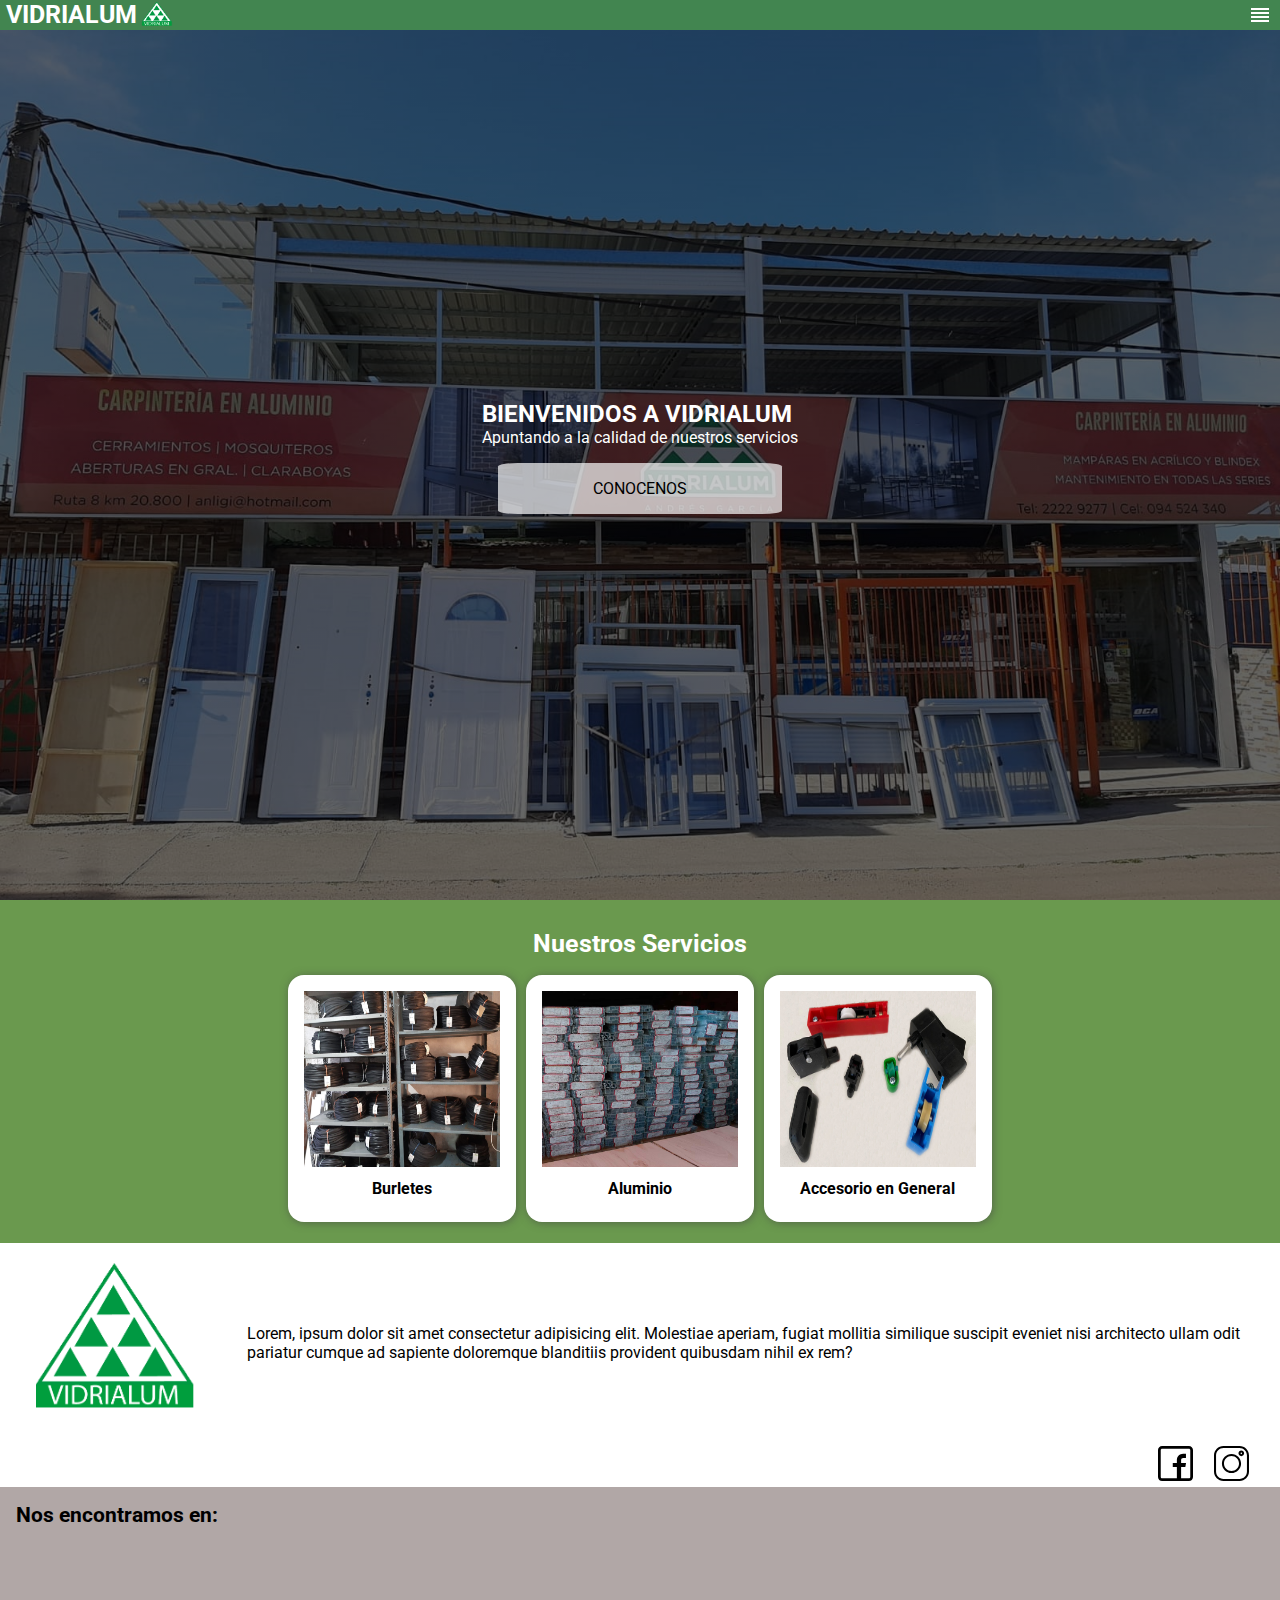
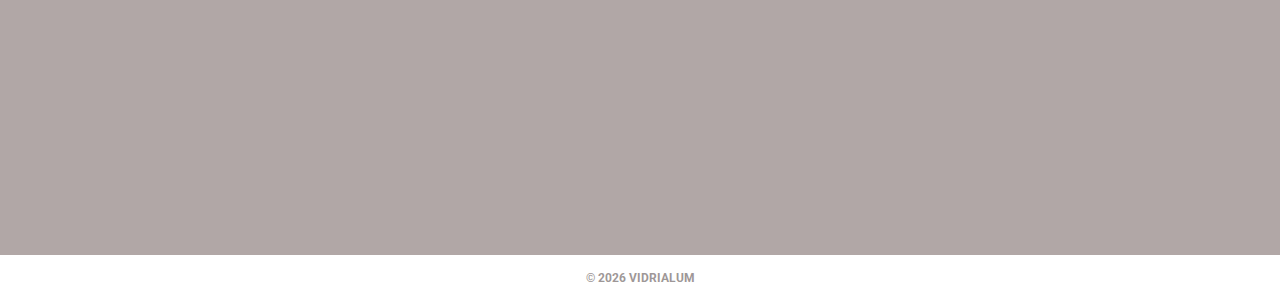
==== index.html @ 5ba5bc5e "Primer commit" ====
<!DOCTYPE html>
<html lang="es">
  <head>
    <meta charset="UTF-8" />
    <meta http-equiv="X-UA-Compatible" content="IE=edge" />
    <meta name="viewport" content="width=device-width, initial-scale=1.0" />
    <title>VIDRIALUM</title>
    <link rel="stylesheet" href="./assets/styles/style.css" />
    <link
      rel="shortcut icon"
      href="./assets/media/VIDRIALUM.png"
      type="image/x-icon"
    />
  </head>
  <body>
    <header class="header">
      <div class="title-container">
        <h1 class="title">
          VIDRIALUM
          <img src="./assets/media/VIDRIALUM.png" alt="" id="img-title" />
        </h1>
        <span class="open-nav">
          <img src="./assets/media/butons/menu1.svg" alt="" />
        </span>
      </div>
      <nav class="nav">
        <ul>
          <li><a class="nav-link" href="./industria.html"> INDUSTRIA </a></li>
          <li><a class="nav-link" href="./empresa.html"> EMPRESA </a></li>
          <li><a class="nav-link" href="./trabajos.html"> TRABAJOS </a></li>
          <li><a class="nav-link" href="./contacto.html"> CONTACTO </a></li>
        </ul>
      </nav>
    </header>

    <section id="main-picture">
      <div class="greeting">
        <h2>BIENVENIDOS A VIDRIALUM</h2>
        <p>Apuntando a la calidad de nuestros servicios</p>
        <a href="https://youtu.be/66mje2GTXdc" target="_blank" class="button"
          >CONOCENOS</a
        >
      </div>
    </section>

    <section class="products">
      <h3 class="title">Nuestros Servicios</h3>
      <div class="products-list">
        <div class="product">
          <img src="./assets/media/burletes.jpeg" alt="" />
          <h4>Burletes</h4>
        </div>
        <div class="product">
          <img src="./assets/media/aluminio.jpeg" alt="" />
          <h4>Aluminio</h4>
        </div>
        <div class="product">
          <img src="./assets/media/acesorios.jpeg" alt="" />
          <h4>Accesorio en General</h4>
        </div>
      </div>
    </section>

    <footer class="footer">
      <div class="company-info">
        <img src="./assets/media/VIDRIALUM.png" alt="Vidrialum" />
        <p>
          Lorem, ipsum dolor sit amet consectetur adipisicing elit. Molestiae
          aperiam, fugiat mollitia similique suscipit eveniet nisi architecto
          ullam odit pariatur cumque ad sapiente doloremque blanditiis provident
          quibusdam nihil ex rem?
        </p>
      </div>
      <div class="info-contact">
        <a href="https://www.facebook.com/vidrialum.empresa" target="_blank"
          ><img src="./assets/media/butons/facebook.svg" alt=""
        /></a>
        <a href="https://www.instagram.com/vidrialum_empresa/" target="_blank"
          ><img src="./assets/media/butons/instagram.svg" alt=""
        /></a>
        <a
          href="https://api.whatsapp.com/send?phone=59895733347 "
          target="_blank"
          ><img src="./assets/media/butons/Whatsapp.svg" alt=""
        /></a>
      </div>
      <div class="location">
        <h5>Nos encontramos en:</h5>
        <div class="google-maps-frame">
          <iframe
            src="https://www.google.com/maps/embed?pb=!1m18!1m12!1m3!1d3277.1901542569594!2d-56.04897008480124!3d-34.7759879741405!2m3!1f0!2f0!3f0!3m2!1i1024!2i768!4f13.1!3m3!1m2!1s0x95a028f3315a4079%3A0x8a2c35373ede2234!2sVidrialum!5e0!3m2!1ses-419!2suy!4v1619484438581!5m2!1ses-419!2suy"
            allowfullscreen="true"
            loading="lazy"
            tex
          ></iframe>
        </div>
      </div>
      <h2 class="title-final">
        &copy;
        <script>
          document.write(new Date().getFullYear());
        </script>
        VIDRIALUM
      </h2>
    </footer>

    <script src="./assets/scripts/main.js"></script>
  </body>
</html>
---- assets/styles/style.css ----
@import url("https://fonts.googleapis.com/css2?family=Roboto:wght@100;700&display=swap");
@import url("https://fonts.googleapis.com/css2?family=Playfair+Display:wght@600&display=swap");
* {
  box-sizing: border-box;
  font-family: "Roboto", sans-serif;
  margin: 0;
  padding: 0;
}

section,
footer {
  min-height: 100vh;
}

/* HEADER > NAV --- START  */

.header {
  background-color: #428550;
  color: #fff;
}

.header .title-container {
  align-items: center;
  display: flex;
  justify-content: space-between;
}

.header .title {
  display: flex;
  margin: 0;
  padding: 0rem 0.4rem;
  text-align: left;
}

#img-title {
  display: flex;
  width: 40px;
  height: 30px;
}

.open-nav {
  display: inline;
  height: 1.5rem;
  padding-right: 0.5rem;
}

.open-nav img {
  height: 100%;
}

.header .nav {
  display: none;
}

.header .nav.active {
  align-items: flex-end;
  display: flex;
  flex-direction: column;
  margin: 0;
}
ul {
  list-style: none;
  position: absolute;
  right: 0;
  width: 100%;
}
li {
  color: #fff;
  background-color: #428550;
  padding: 0.3rem;
  text-align: right;
  width: 100%;
}

.nav-link {
  color: #fff;
  background-color: #428550;
  padding: 0.3rem;
  text-align: right;
  width: 90px;
}

/* HEADER > NAV --- END  */

/* HOME-IMAGE --- START  */

#main-picture {
  align-items: center;
  background-color: #fff;
  background-image: linear-gradient(
      to right,
      rgba(0, 0, 0, 0.6),
      rgba(0, 0, 0, 0.6)
    ),
    url(../media/gif1.jpg);
  background-position: center;
  background-size: cover;
  background-repeat: no-repeat;
  color: #fff;
  display: flex;
  height: calc(100vh - 30px);
  justify-content: center;
  width: 100%;
}

#main-picture .greeting {
  padding: 1rem;
}
@media screen and (max-width: 339px) {
  #main-picture .greeting {
    padding: 1rem;
    font-size: 13px;
  }
}

.button {
  color: black;
  background-color: rgba(255, 255, 255, 0.685);
  margin: 1rem;
  padding: 1rem;
  display: flex;
  justify-content: center;
  text-decoration: none;
  border-radius: 7%;
}

.button:hover {
  color: black;
  background-color: rgba(255, 255, 255, 0.329);
  transition: 1s ease;
}

/* HOME-IMAGE --- END  */

/* INICIO --- START  */

.products {
  background-color: #6a994e;
  padding: 1rem 0rem;
}

.title {
  color: #fff;
  margin: 0%;
  text-align: center;
  font-size: 25px;
  padding: 0.8rem;
}

.products .products-list {
  align-items: center;
  display: flex;
  flex-wrap: wrap;
  height: 100%;
  justify-content: center;
}

.product {
  background-color: #fff;
  border-radius: 1rem;
  box-shadow: 1px 1px 8px rgba(68, 68, 68, 0.6);
  margin: 0.3rem;
  padding: 1rem;
}

.product img {
  height: 176px;
  width: 196px;
}

.product h4 {
  display: block;
  margin: 0px;
  padding: 0.5rem;
  text-align: center;
}

.home {
  align-items: center;
  align-content: space-between;
  background: #e2e2e2;
  display: flex;
  flex-direction: column;
  justify-content: center;
  min-height: calc(100vh - 40px);
}

.home img {
  height: auto;
  margin: 1rem;
  padding: 0.3rem;
  width: 90vw;
}

@media screen and (min-width: 768px) {
  section {
    min-height: 300px;
  }
}

.text-industria {
  color: black;
  font-size: 18px;
  margin-top: 0;
  margin-bottom: 1rem;
  padding: 1rem;
}

.title-home {
  color: black;
  margin: 1rem 0rem 0rem;
  padding: 0.8rem;
  text-align: center;
}

.form {
  background-color: #ccc;
  border-radius: 10px;
  margin: auto;
  padding: 16px;
  width: 300px;
}

.form .field label {
  display: inline-block;
  font-weight: bold;
  margin: 5px 0px 0px;
  width: 72px;
}

.form .field input {
  border: 1px solid #f6f6f6;
  border-radius: 3px;
  background-color: #f6f6f6;
  display: inline-block;
  margin: 8px 0;
  padding: 3px 10px;
  width: 100%;
}

.form button {
  background-color: #000;
  border: 1px solid #000;
  border-radius: 5px;
  color: #fff;
  display: block;
  margin-top: 32px;
  padding: 8px 16px;
  width: 100%;
}

.form button:hover {
  cursor: pointer;
}

.form .field textarea {
  border: 1px solid #f6f6f6;
  border-radius: 3px;
  background-color: #f6f6f6;
  display: block;
  height: 100px;
  margin: 8px 0;
  resize: none;
  width: 100%;
}
.field {
  align-content: flex-start;
  display: flex;
  flex-direction: column;
  flex-wrap: wrap;
}

/* INICIO --- END */

/* FOOTER --- START */

.footer {
  background-color: #fff;
  color: #000;
}

.company-info {
  align-items: center;
  display: flex;
  flex-direction: column;
  justify-content: center;
}

.company-info > img {
  height: 200px;
  padding: 0.6rem;
}

.company-info > p {
  padding: 1rem;
}

.location {
  padding: 1rem;
  background-color: #b1a7a6;
}

.location h5 {
  font-size: 1.3rem;
  margin-bottom: 0.5rem;
}

.location iframe {
  border: none;
  height: 300px;
  width: 100%;
}

.title-final {
  color: #9e9797;
  font-size: 12px;
  padding: 1rem;
  text-align: center;
}

.info-contact {
  display: flex;
}

.info-contact img {
  margin: 0rem 0.5rem 0rem;
  padding: 2.5px;
  width: 40px;
}

@media screen and (min-width: 768px) {
  .company-info {
    flex-direction: row;
  }

  .footer {
    min-height: 300px;
  }

  .info-contact {
    display: flex;
    justify-content: flex-end;
  }
}

/* FOOTER --- END */
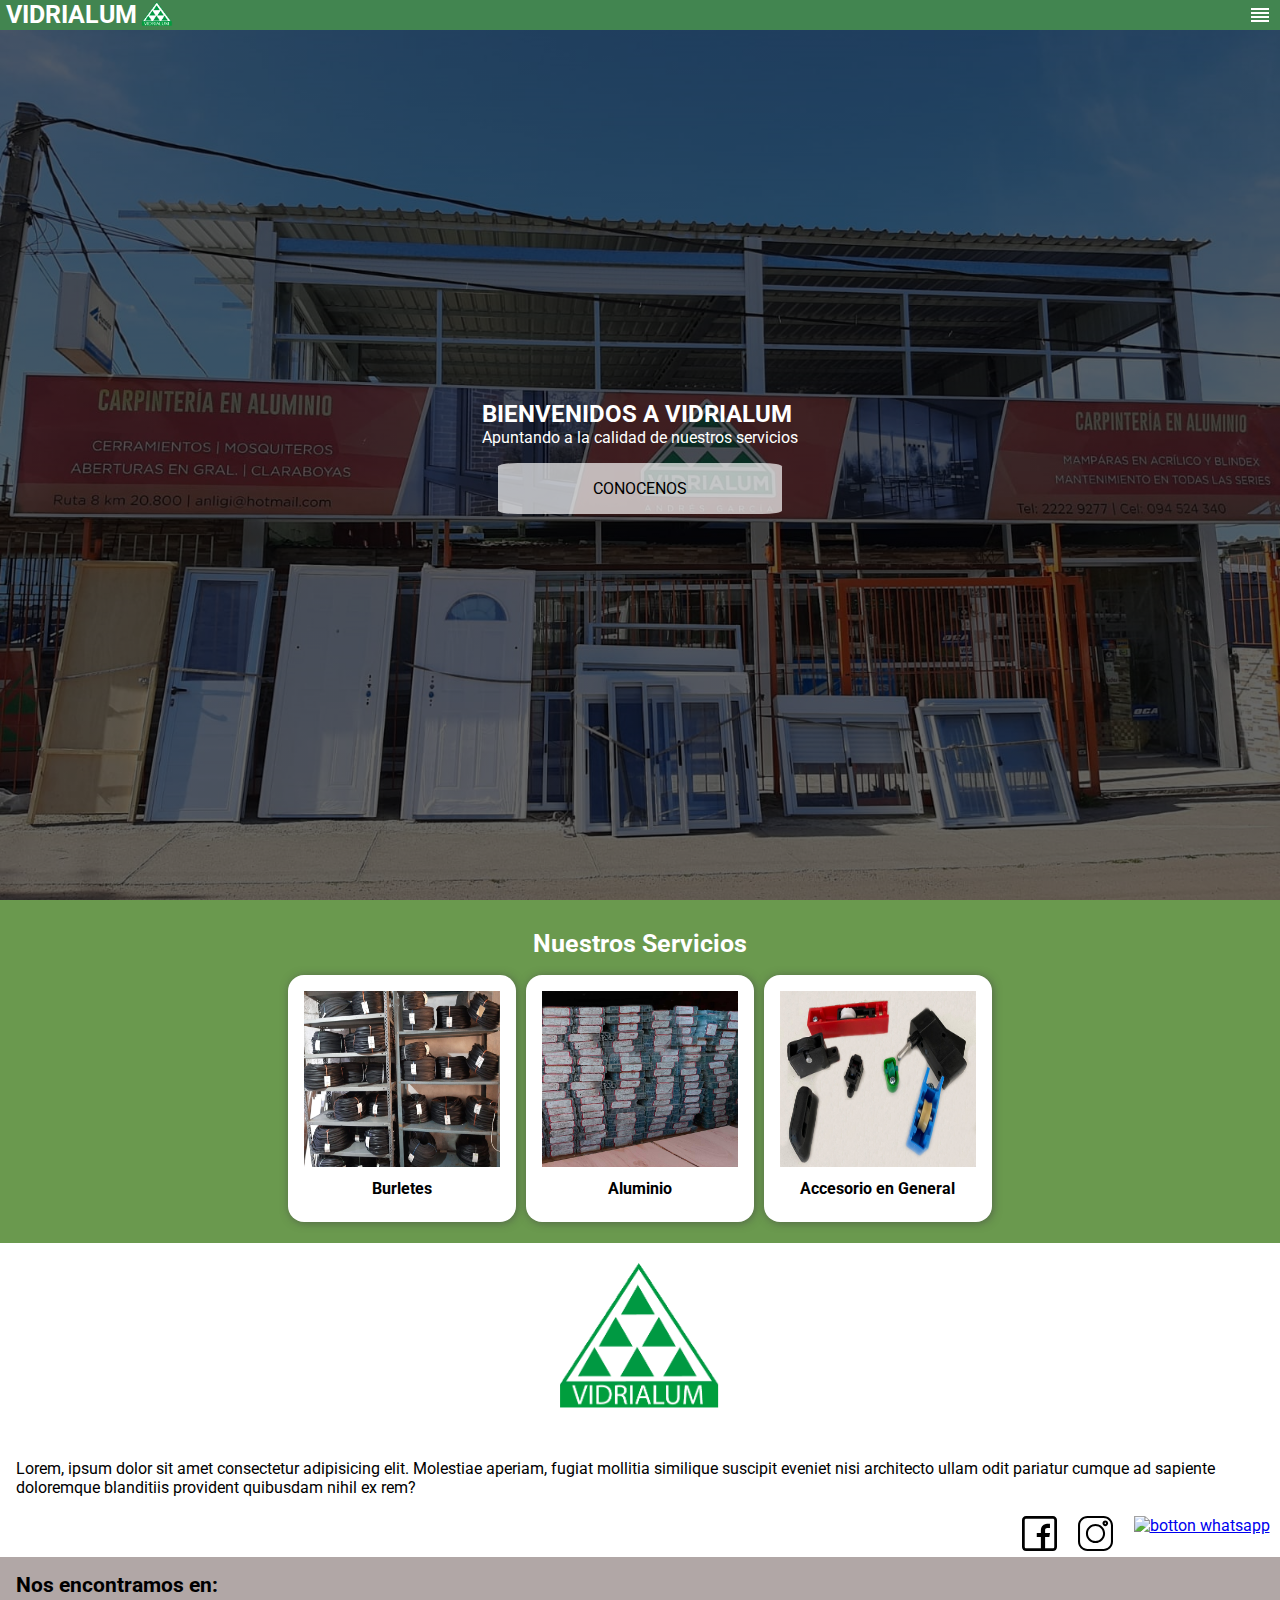
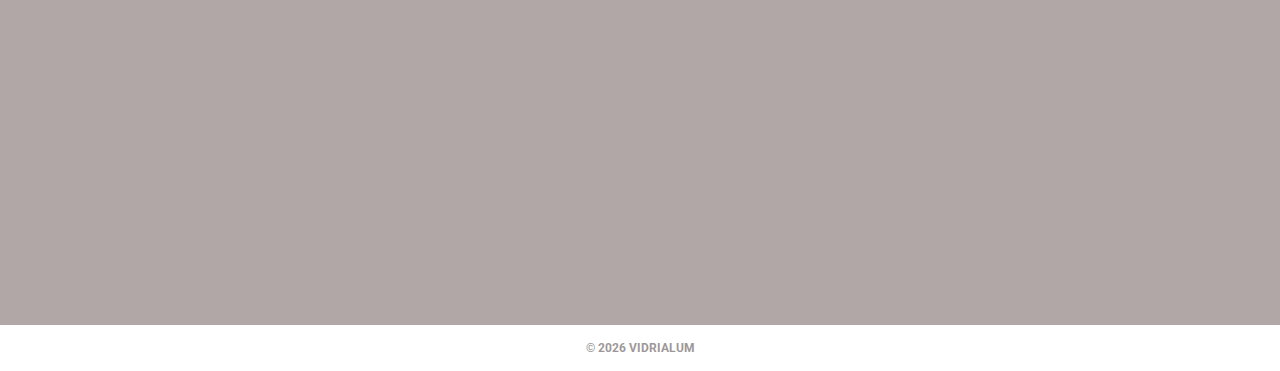
==== commit d7c6f1a5: "arreglos de index" ====
--- a/index.html
+++ b/index.html
@@ -17,10 +17,14 @@
       <div class="title-container">
         <h1 class="title">
           VIDRIALUM
-          <img src="./assets/media/VIDRIALUM.png" alt="" id="img-title" />
+          <img
+            src="./assets/media/VIDRIALUM.png"
+            alt="logo empresa"
+            id="img-title"
+          />
         </h1>
         <span class="open-nav">
-          <img src="./assets/media/butons/menu1.svg" alt="" />
+          <img src="./assets/media/butons/menu1.svg" alt="boton menu" />
         </span>
       </div>
       <nav class="nav">
@@ -33,7 +37,7 @@
       </nav>
     </header>
 
-    <section id="main-picture">
+    <section class="main-picture">
       <div class="greeting">
         <h2>BIENVENIDOS A VIDRIALUM</h2>
         <p>Apuntando a la calidad de nuestros servicios</p>
@@ -47,15 +51,15 @@
       <h3 class="title">Nuestros Servicios</h3>
       <div class="products-list">
         <div class="product">
-          <img src="./assets/media/burletes.jpeg" alt="" />
+          <img src="./assets/media/burletes.jpeg" alt=" foto burletes" />
           <h4>Burletes</h4>
         </div>
         <div class="product">
-          <img src="./assets/media/aluminio.jpeg" alt="" />
+          <img src="./assets/media/aluminio.jpeg" alt="foto aluminio" />
           <h4>Aluminio</h4>
         </div>
         <div class="product">
-          <img src="./assets/media/acesorios.jpeg" alt="" />
+          <img src="./assets/media/acesorios.jpeg" alt=" foto Accesorio" />
           <h4>Accesorio en General</h4>
         </div>
       </div>
@@ -63,7 +67,7 @@
 
     <footer class="footer">
       <div class="company-info">
-        <img src="./assets/media/VIDRIALUM.png" alt="Vidrialum" />
+        <img src="./assets/media/VIDRIALUM.png" alt="logo empresa" />
         <p>
           Lorem, ipsum dolor sit amet consectetur adipisicing elit. Molestiae
           aperiam, fugiat mollitia similique suscipit eveniet nisi architecto
@@ -73,15 +77,17 @@
       </div>
       <div class="info-contact">
         <a href="https://www.facebook.com/vidrialum.empresa" target="_blank"
-          ><img src="./assets/media/butons/facebook.svg" alt=""
+          ><img src="./assets/media/butons/facebook.svg" alt=" botton facebook"
         /></a>
         <a href="https://www.instagram.com/vidrialum_empresa/" target="_blank"
-          ><img src="./assets/media/butons/instagram.svg" alt=""
+          ><img
+            src="./assets/media/butons/instagram.svg"
+            alt="botton instagram"
         /></a>
         <a
           href="https://api.whatsapp.com/send?phone=59895733347 "
           target="_blank"
-          ><img src="./assets/media/butons/Whatsapp.svg" alt=""
+          ><img src="./assets/media/butons/Whatsapp.svg" alt="botton whatsapp"
         /></a>
       </div>
       <div class="location">
--- a/assets/styles/style.css
+++ b/assets/styles/style.css
@@ -1,5 +1,6 @@
 @import url("https://fonts.googleapis.com/css2?family=Roboto:wght@100;700&display=swap");
 @import url("https://fonts.googleapis.com/css2?family=Playfair+Display:wght@600&display=swap");
+
 * {
   box-sizing: border-box;
   font-family: "Roboto", sans-serif;
@@ -10,6 +11,21 @@
 section,
 footer {
   min-height: 100vh;
+}
+
+@media screen and (min-width: 768px) {
+  .company-info {
+    flex-direction: row;
+  }
+
+  .footer {
+    min-height: 300px;
+  }
+
+  .info-contact {
+    display: flex;
+    justify-content: flex-end;
+  }
 }
 
 /* HEADER > NAV --- START  */
@@ -58,12 +74,14 @@
   flex-direction: column;
   margin: 0;
 }
+
 ul {
   list-style: none;
   position: absolute;
   right: 0;
   width: 100%;
 }
+
 li {
   color: #fff;
   background-color: #428550;
@@ -73,8 +91,8 @@
 }
 
 .nav-link {
-  color: #fff;
   background-color: #428550;
+  color: #fff;
   padding: 0.3rem;
   text-align: right;
   width: 90px;
@@ -84,7 +102,7 @@
 
 /* HOME-IMAGE --- START  */
 
-#main-picture {
+.main-picture {
   align-items: center;
   background-color: #fff;
   background-image: linear-gradient(
@@ -92,7 +110,7 @@
       rgba(0, 0, 0, 0.6),
       rgba(0, 0, 0, 0.6)
     ),
-    url(../media/gif1.jpg);
+    url(../media/imagen-principal.jpg);
   background-position: center;
   background-size: cover;
   background-repeat: no-repeat;
@@ -103,30 +121,31 @@
   width: 100%;
 }
 
-#main-picture .greeting {
-  padding: 1rem;
-}
+.main-picture .greeting {
+  padding: 1rem;
+}
+
 @media screen and (max-width: 339px) {
-  #main-picture .greeting {
+  .main-picture .greeting {
     padding: 1rem;
     font-size: 13px;
   }
 }
 
 .button {
+  background-color: rgba(255, 255, 255, 0.685);
+  border-radius: 7%;
   color: black;
-  background-color: rgba(255, 255, 255, 0.685);
+  display: flex;
+  justify-content: center;
   margin: 1rem;
   padding: 1rem;
-  display: flex;
-  justify-content: center;
   text-decoration: none;
-  border-radius: 7%;
 }
 
 .button:hover {
+  background-color: rgba(255, 255, 255, 0.329);
   color: black;
-  background-color: rgba(255, 255, 255, 0.329);
   transition: 1s ease;
 }
 
@@ -141,7 +160,7 @@
 
 .title {
   color: #fff;
-  margin: 0%;
+  margin: 0;
   text-align: center;
   font-size: 25px;
   padding: 0.8rem;
@@ -170,7 +189,7 @@
 
 .product h4 {
   display: block;
-  margin: 0px;
+  margin: 0;
   padding: 0.5rem;
   text-align: center;
 }
@@ -186,7 +205,6 @@
 }
 
 .home img {
-  height: auto;
   margin: 1rem;
   padding: 0.3rem;
   width: 90vw;
@@ -206,7 +224,7 @@
   padding: 1rem;
 }
 
-.title-home {
+.sub-title {
   color: black;
   margin: 1rem 0rem 0rem;
   padding: 0.8rem;
@@ -263,6 +281,7 @@
   resize: none;
   width: 100%;
 }
+
 .field {
   align-content: flex-start;
   display: flex;
@@ -328,19 +347,4 @@
   width: 40px;
 }
 
-@media screen and (min-width: 768px) {
-  .company-info {
-    flex-direction: row;
-  }
-
-  .footer {
-    min-height: 300px;
-  }
-
-  .info-contact {
-    display: flex;
-    justify-content: flex-end;
-  }
-}
-
 /* FOOTER --- END */
